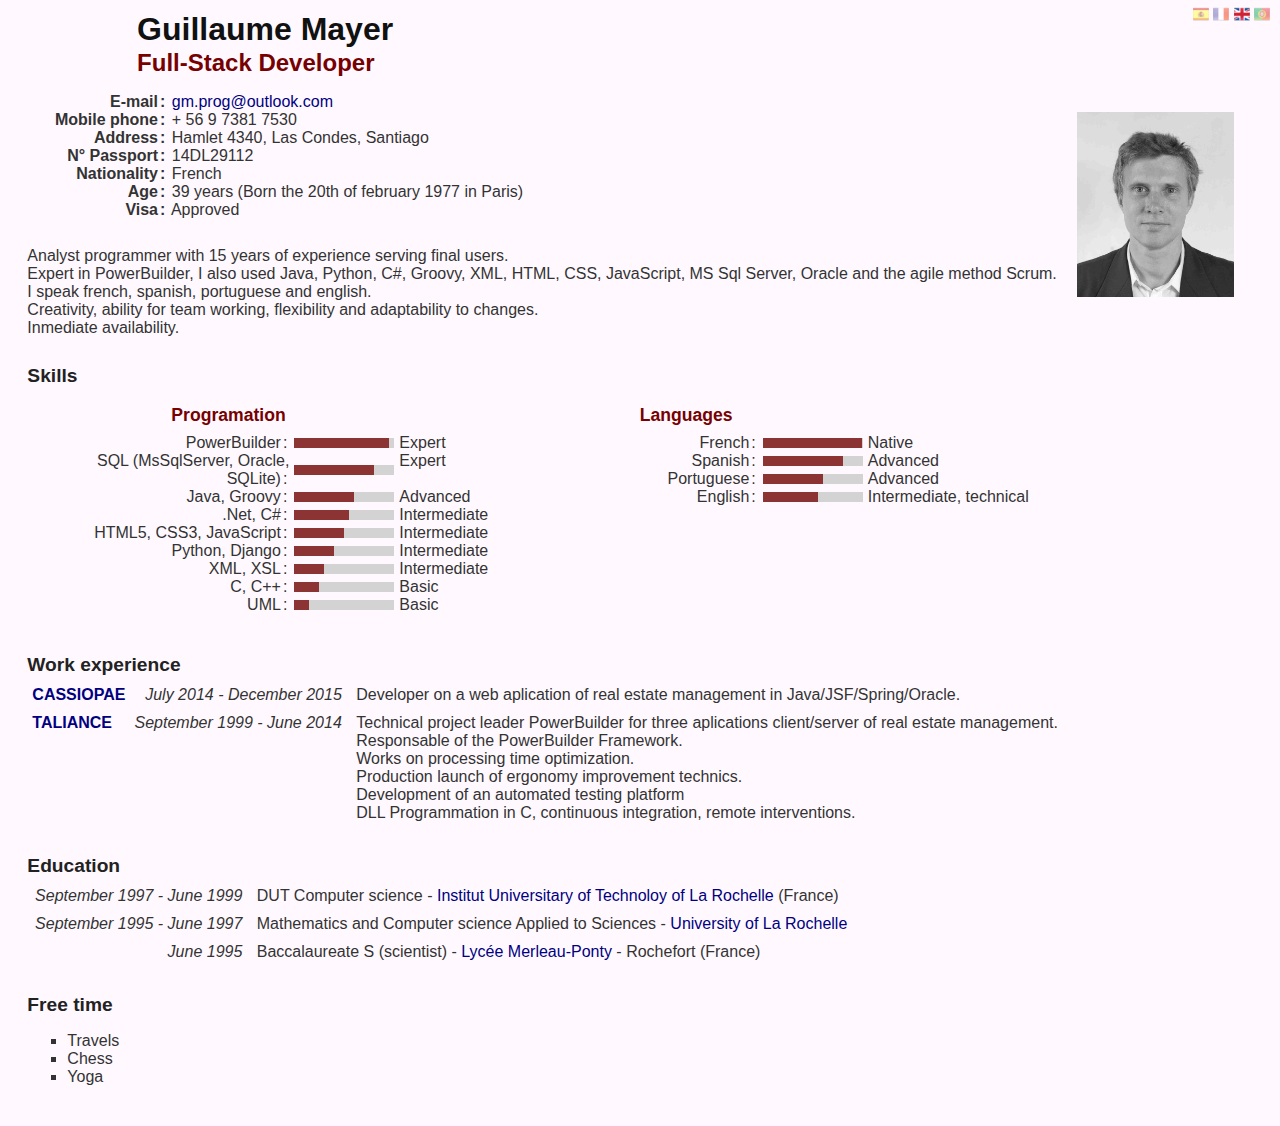
==== www/index.html @ 260a3a56 "Initial commit" ====
<!DOCTYPE HTML>
<html>
<head>
	<meta charset="utf-8"/>
	<meta name="author" content="Guillaume Mayer"/>
	<meta name="keywords" content="Analista, Programador, PowerBuilder, Power Builder, Java, Santiago, Chile"/>
	<title>Guillaume Mayer - Analista - Programador</title>
	<script>
		location.replace("cv/index.html");
	</script>	
</head>
</html>
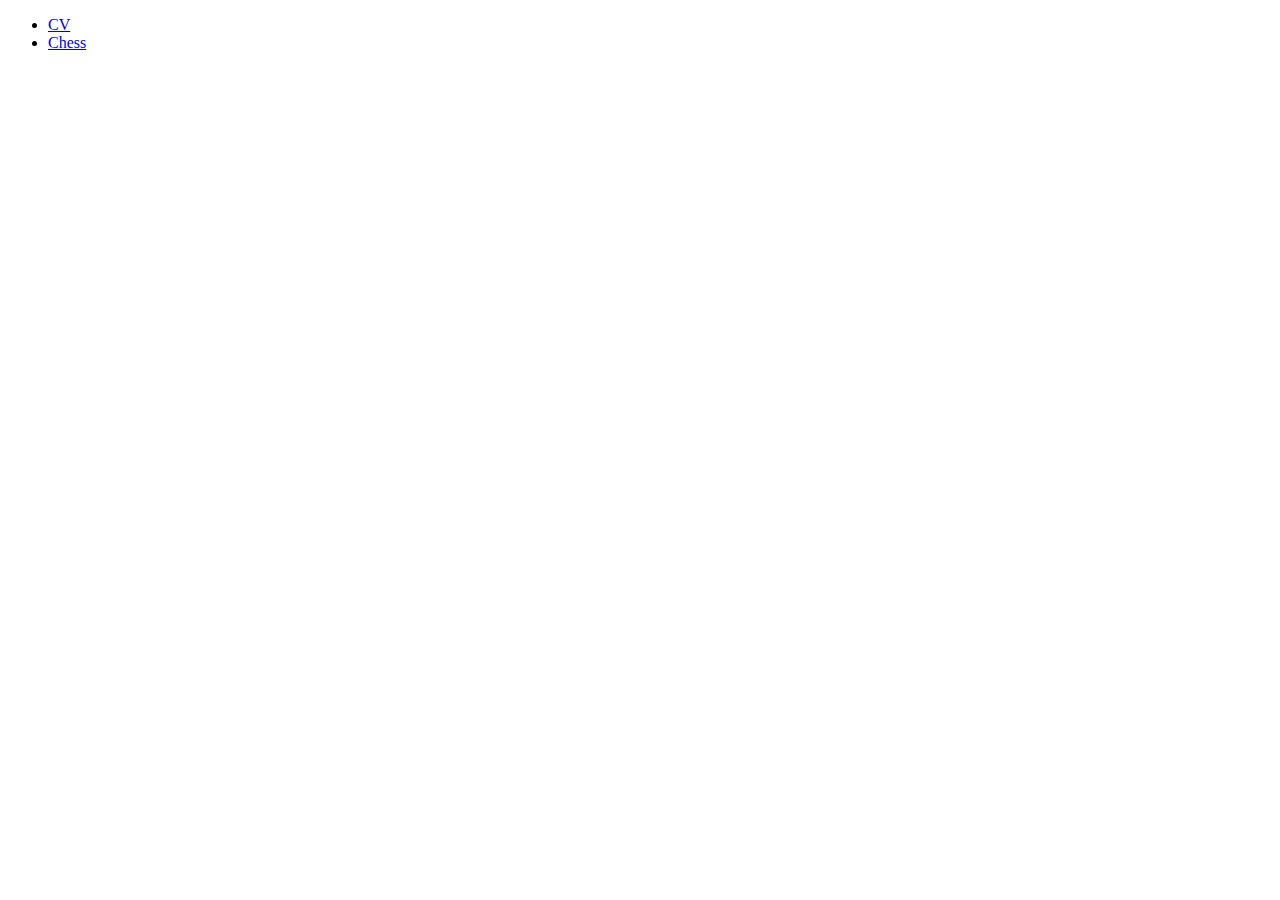
==== commit b9bdac36: "Ajout lien LinkedIn + corrections cv portugais + index" ====
--- a/www/index.html
+++ b/www/index.html
@@ -3,10 +3,20 @@
 <head>
 	<meta charset="utf-8"/>
 	<meta name="author" content="Guillaume Mayer"/>
-	<meta name="keywords" content="Analista, Programador, PowerBuilder, Power Builder, Java, Santiago, Chile"/>
+	<meta name="keywords" content="Desarrollador, Analista, Programador, PowerBuilder, Java, Santiago, Chile, Chess, Negamax"/>
 	<title>Guillaume Mayer - Analista - Programador</title>
-	<script>
+	<!--<script>
 		location.replace("cv/index.html");
-	</script>	
+	</script>-->
 </head>
+<body>
+	<ul>
+		<li>
+			<a href="cv/index.html">CV</a>
+		</li>
+		<li>
+			<a href="chess/index.html">Chess</a>
+		</li>
+	</ul>
+</body>
 </html>